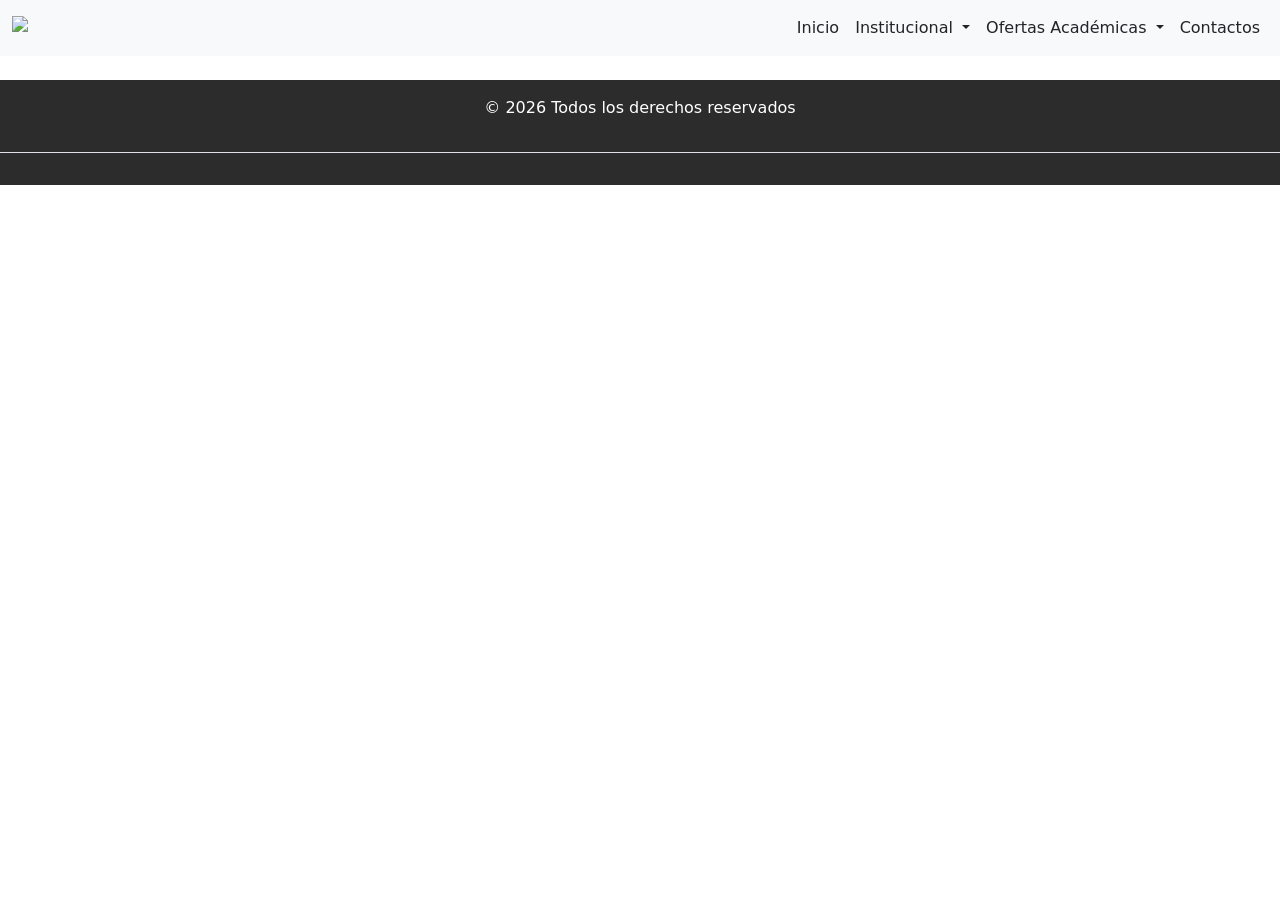
==== index.html @ 65fb9ace "Estructura Principal" ====
<!DOCTYPE html>
<html lang="en">
<head>
    <meta charset="UTF-8">
    <meta name="viewport" content="width=device-width, initial-scale=1.0">
    <title>IPF</title>
    <!-- LINK DE bootstrap -->
    <link href="https://cdn.jsdelivr.net/npm/bootstrap@5.3.8/dist/css/bootstrap.min.css" rel="stylesheet" integrity="sha384-sRIl4kxILFvY47J16cr9ZwB07vP4J8+LH7qKQnuqkuIAvNWLzeN8tE5YBujZqJLB" crossorigin="anonymous">

    <!-- LINK DE ESTILO PROPIO DE LA PAGINA INDEX -->
    <link rel="stylesheet" href="assets/css/index.css">

    <link rel="icon" type="image/png" href="assets/img/logopagina.png">
</head>


<body>
    <header>
        <nav class="navbar navbar-expand-lg bg-body-tertiary">
    <div class="container-fluid">
        <!-- Logo -->
        <a class="navbar-brand" href="index.html">
            <img src="assets/img/logo.png" width="150px" class="d-inline-block align-text-top">
        </a>
        
        
        <button class="navbar-toggler" type="button" data-bs-toggle="collapse" data-bs-target="#navbarNav" aria-controls="navbarNav" aria-expanded="false" aria-label="Toggle navigation">
            <span class="navbar-toggler-icon"></span>
        </button>

        <div class="collapse navbar-collapse" id="navbarNav">
            <ul class="navbar-nav ms-auto">
                
                <!-- Inicio -->
                <li class="nav-item">
                    <a class="nav-link active text-dark " aria-current="page" href="index.html">Inicio</a>
                </li>

                <!-- Institucional-->
                <li class="nav-item dropdown">
                    <a class="nav-link dropdown-toggle text-dark" href="#" id="dropInstitucional" role="button" data-bs-toggle="dropdown" aria-expanded="false" >
                        Institucional
                    </a>
                    <ul class="dropdown-menu" aria-labelledby="dropInstitucional">
                        <li><a class="dropdown-item" href="reseñahistorica.html">Reseña Histórica</a></li>
                        <li><a class="dropdown-item" href="autoridades.html">Autoridades</a></li>
                        <li><hr class="dropdown-divider"></li>
                    </ul>
                </li>

                <!--Carreras -->
                <li class="nav-item dropdown">
                    <a class="nav-link dropdown-toggle text-dark" href="#" id="dropCarreras" role="button" data-bs-toggle="dropdown" aria-expanded="false">
                        Ofertas Académicas
                    </a>
                    <ul class="dropdown-menu" aria-labelledby="dropCarreras">
                        <li><a class="dropdown-item" href="quimicaindustrial.html">Tecnicatura Superior en Química Industrial</a></li>
                        <li><a class="dropdown-item" href="desarrollosoftware.html">Tecnicatura Superior en Desarrollo de Software y Multiplataforma</a></li>
                        <li><a class="dropdown-item" href="telecomunicaciones.html">Tecnicatura Superior en Telecomunicaciones</a></li>
                        <li><a class="dropdown-item" href="mecatronica.html">Tecnicatura Superior en Mecatrónica</a></li>
                    </ul>
                </li>

                <!-- Contacto-->
                <li class="nav-item">
                    <a class="nav-link text-dark" href="contacto.html">Contactos</a>
                </li>

            </ul>
        </div>
    </div>
</nav>
    </header>
    <main>
       <section>
        <h1></h1>
      </section>
    </main>

    <footer class="py-3 my-4"> <ul class="nav justify-content-center border-bottom pb-3 mb-3">
        <p class="text-center text-white">© 2026 Todos los derechos reservados</p> 
    </footer>
    <script src="https://cdn.jsdelivr.net/npm/bootstrap@5.3.8/dist/js/bootstrap.bundle.min.js" integrity="sha384-FKyoEForCGlyvwx9Hj09JcYn3nv7wiPVlz7YYwJrWVcXK/BmnVDxM+D2scQbITxI" crossorigin="anonymous"></script>
</body>
</html>
---- assets/css/index.css ----
.nav-link:hover {
    color: #ffffff !important; 
    background-color: #1b4332; 
    border-radius: 5px;      
    transition: 0.3s;
}

.dropdown-item:hover {
    border-radius: 5px;      
     background-color: #1b4332; 
    color: #ffffff;
    transition: 0.3s;
}

footer {
    background-color: rgb(44, 44, 44);
}
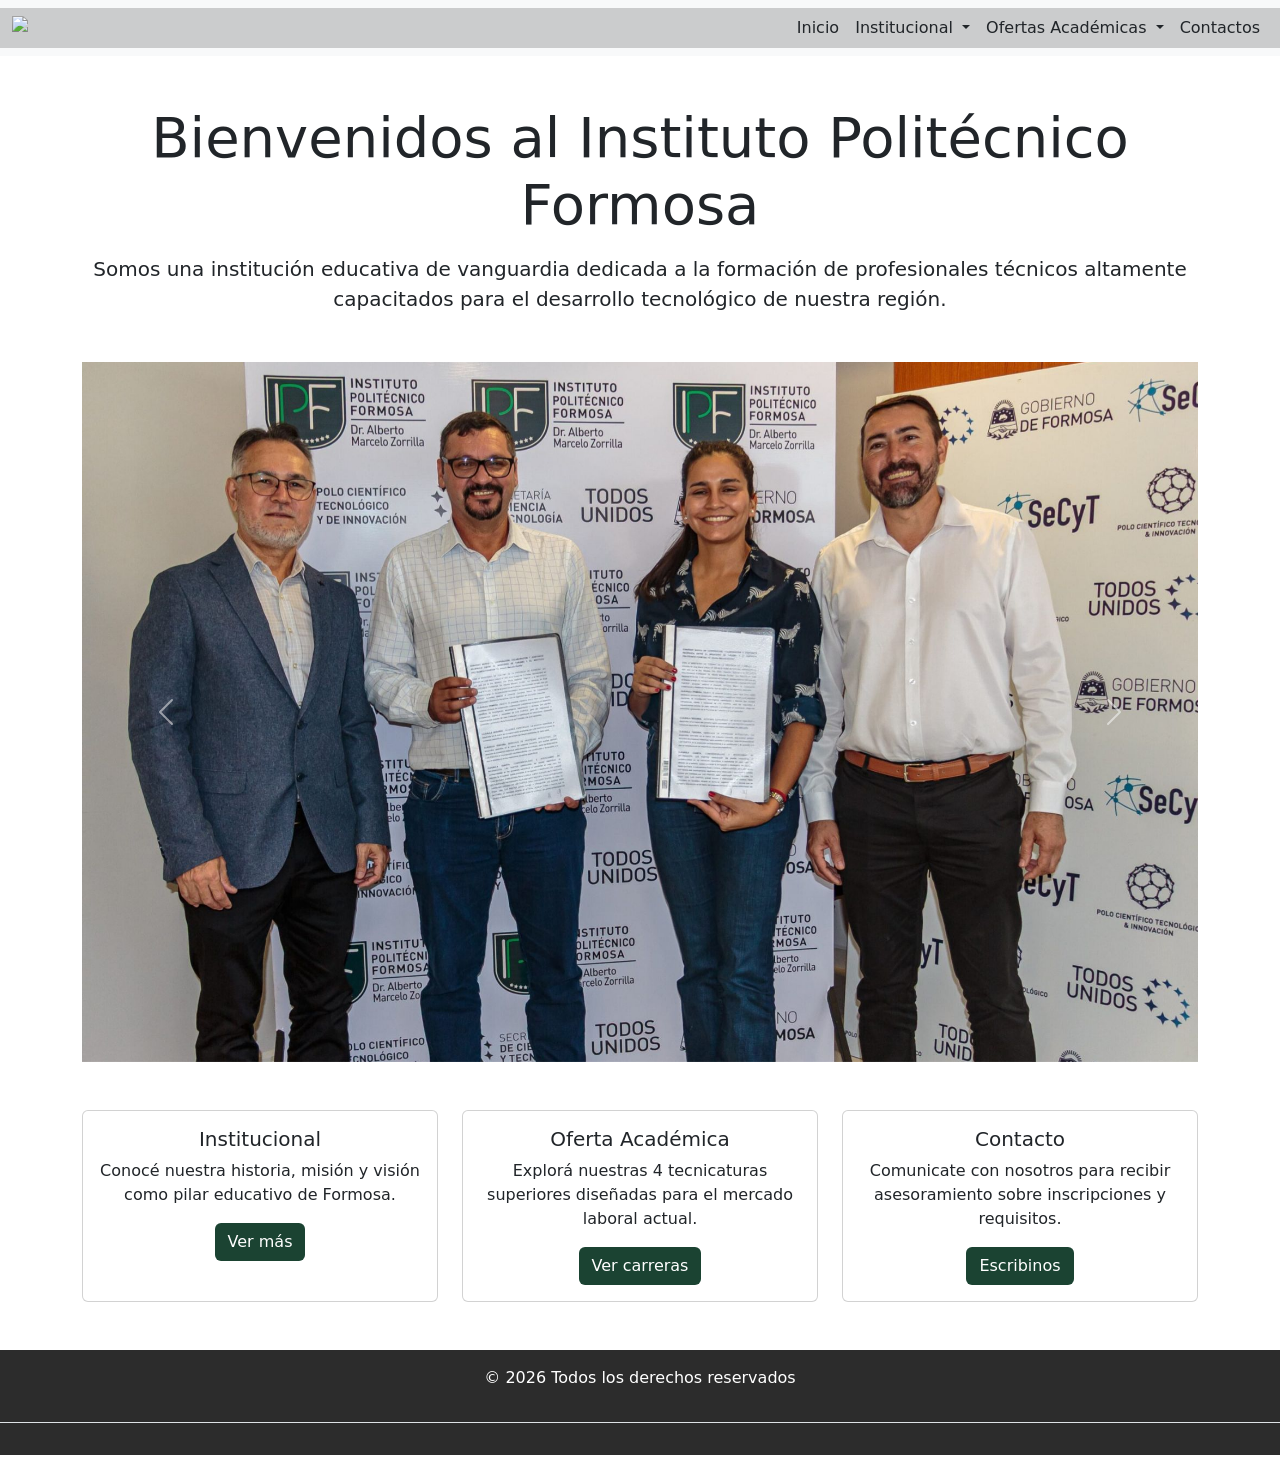
==== commit da066312: "Feat: Se agregó estilos con bootstrap y css (se agregó el carrusel, cartas, imagenes del carrusel y " ====
--- a/index.html
+++ b/index.html
@@ -41,7 +41,7 @@
                     <a class="nav-link dropdown-toggle text-dark" href="#" id="dropInstitucional" role="button" data-bs-toggle="dropdown" aria-expanded="false" >
                         Institucional
                     </a>
-                    <ul class="dropdown-menu" aria-labelledby="dropInstitucional">
+                    <ul class="dropdown-menu dropdown-menu-end" aria-labelledby="dropInstitucional">
                         <li><a class="dropdown-item" href="reseñahistorica.html">Reseña Histórica</a></li>
                         <li><a class="dropdown-item" href="autoridades.html">Autoridades</a></li>
                         <li><hr class="dropdown-divider"></li>
@@ -53,7 +53,7 @@
                     <a class="nav-link dropdown-toggle text-dark" href="#" id="dropCarreras" role="button" data-bs-toggle="dropdown" aria-expanded="false">
                         Ofertas Académicas
                     </a>
-                    <ul class="dropdown-menu" aria-labelledby="dropCarreras">
+                    <ul class="dropdown-menu dropdown-menu-end" aria-labelledby="dropCarreras">
                         <li><a class="dropdown-item" href="quimicaindustrial.html">Tecnicatura Superior en Química Industrial</a></li>
                         <li><a class="dropdown-item" href="desarrollosoftware.html">Tecnicatura Superior en Desarrollo de Software y Multiplataforma</a></li>
                         <li><a class="dropdown-item" href="telecomunicaciones.html">Tecnicatura Superior en Telecomunicaciones</a></li>
@@ -71,9 +71,72 @@
     </div>
 </nav>
     </header>
-    <main>
-       <section>
-        <h1></h1>
+   <main>
+       <section class="container my-5 text-center">
+        <!-- Información del index-->
+        <h1 class="display-4 font">Bienvenidos al Instituto Politécnico Formosa</h1>
+        <p class="lead mt-3">Somos una institución educativa de vanguardia dedicada a la formación de profesionales técnicos altamente capacitados para el desarrollo tecnológico de nuestra región.</p>
+        
+        <!-- <Carousel  -->
+        <div id="carouselExample" class="carousel slide my-5" data-bs-ride="carousel">
+            <div class="carousel-inner">
+              <div class="carousel-item active">
+                <img src="assets/img/img2.jpg" class="d-block w-100" alt="IPF 1">
+              </div>
+              <div class="carousel-item">
+                <img src="assets/img/img1.jpg" class="d-block w-100" alt="IPF 2">
+              </div>
+              <div class="carousel-item">
+                <img src="assets/img/comedoripf.jpg" class="d-block w-100" alt="IPF 3">
+              </div>
+              <div class="carousel-item">
+                <img src="assets/img/edificioipf.jpg" class="d-block w-100" alt="IPF 4">
+              </div>
+              <div class="carousel-item">
+                <img src="assets/img/img3.jpg" class="d-block w-100" alt="IPF 5">
+              </div>
+
+              <button class="carousel-control-prev" type="button" data-bs-target="#carouselExample" data-bs-slide="prev">
+        <span class="carousel-control-prev-icon" aria-hidden="true"></span>
+        <span class="visually-hidden">Anterior</span>
+    </button>
+    <button class="carousel-control-next" type="button" data-bs-target="#carouselExample" data-bs-slide="next">
+        <span class="carousel-control-next-icon" aria-hidden="true"></span>
+        <span class="visually-hidden">Siguiente</span>
+    </button>
+            </div>
+        </div>
+
+        <!-- Sección de Cards -->
+        <div class="row mt-5">
+            <div class="col-md-4">
+                <div class="card h-100">
+                    <div class="card-body">
+                        <h5 class="card-title">Institucional</h5>
+                        <p class="card-text">Conocé nuestra historia, misión y visión como pilar educativo de Formosa.</p>
+                        <a href="institucional.html" class="btn btn-ipf">Ver más</a>
+                    </div>
+                </div>
+            </div>
+            <div class="col-md-4">
+                <div class="card h-100">
+                    <div class="card-body">
+                        <h5 class="card-title">Oferta Académica</h5>
+                        <p class="card-text">Explorá nuestras 4 tecnicaturas superiores diseñadas para el mercado laboral actual.</p>
+                        <a href="carreras.html" class="btn btn-ipf">Ver carreras</a>
+                    </div>
+                </div>
+            </div>
+            <div class="col-md-4">
+                <div class="card h-100">
+                    <div class="card-body">
+                        <h5 class="card-title">Contacto</h5>
+                        <p class="card-text">Comunicate con nosotros para recibir asesoramiento sobre inscripciones y requisitos.</p>
+                        <a href="contacto.html" class="btn btn-ipf">Escribinos</a>
+                    </div>
+                </div>
+            </div>
+        </div>
       </section>
     </main>
 
--- a/assets/css/index.css
+++ b/assets/css/index.css
@@ -1,3 +1,10 @@
+*{
+    padding: 0;
+    margin: 0;
+}
+.container-fluid {
+    background-color: #0000002e;
+}
 .nav-link:hover {
     color: #ffffff !important; 
     background-color: #1b4332; 
@@ -14,4 +21,25 @@
 
 footer {
     background-color: rgb(44, 44, 44);
-}+}
+
+.btn-ipf {
+    color: white;
+    background-color: #1b4332;
+}
+
+.btn-ipf:hover {
+     background-color: #1b43322a;
+}
+
+.carousel-item img {
+    height: 700px;      
+    object-fit: cover;  
+    width: 100%;
+}
+
+
+.carousel {
+    min-height: 500px;
+}
+
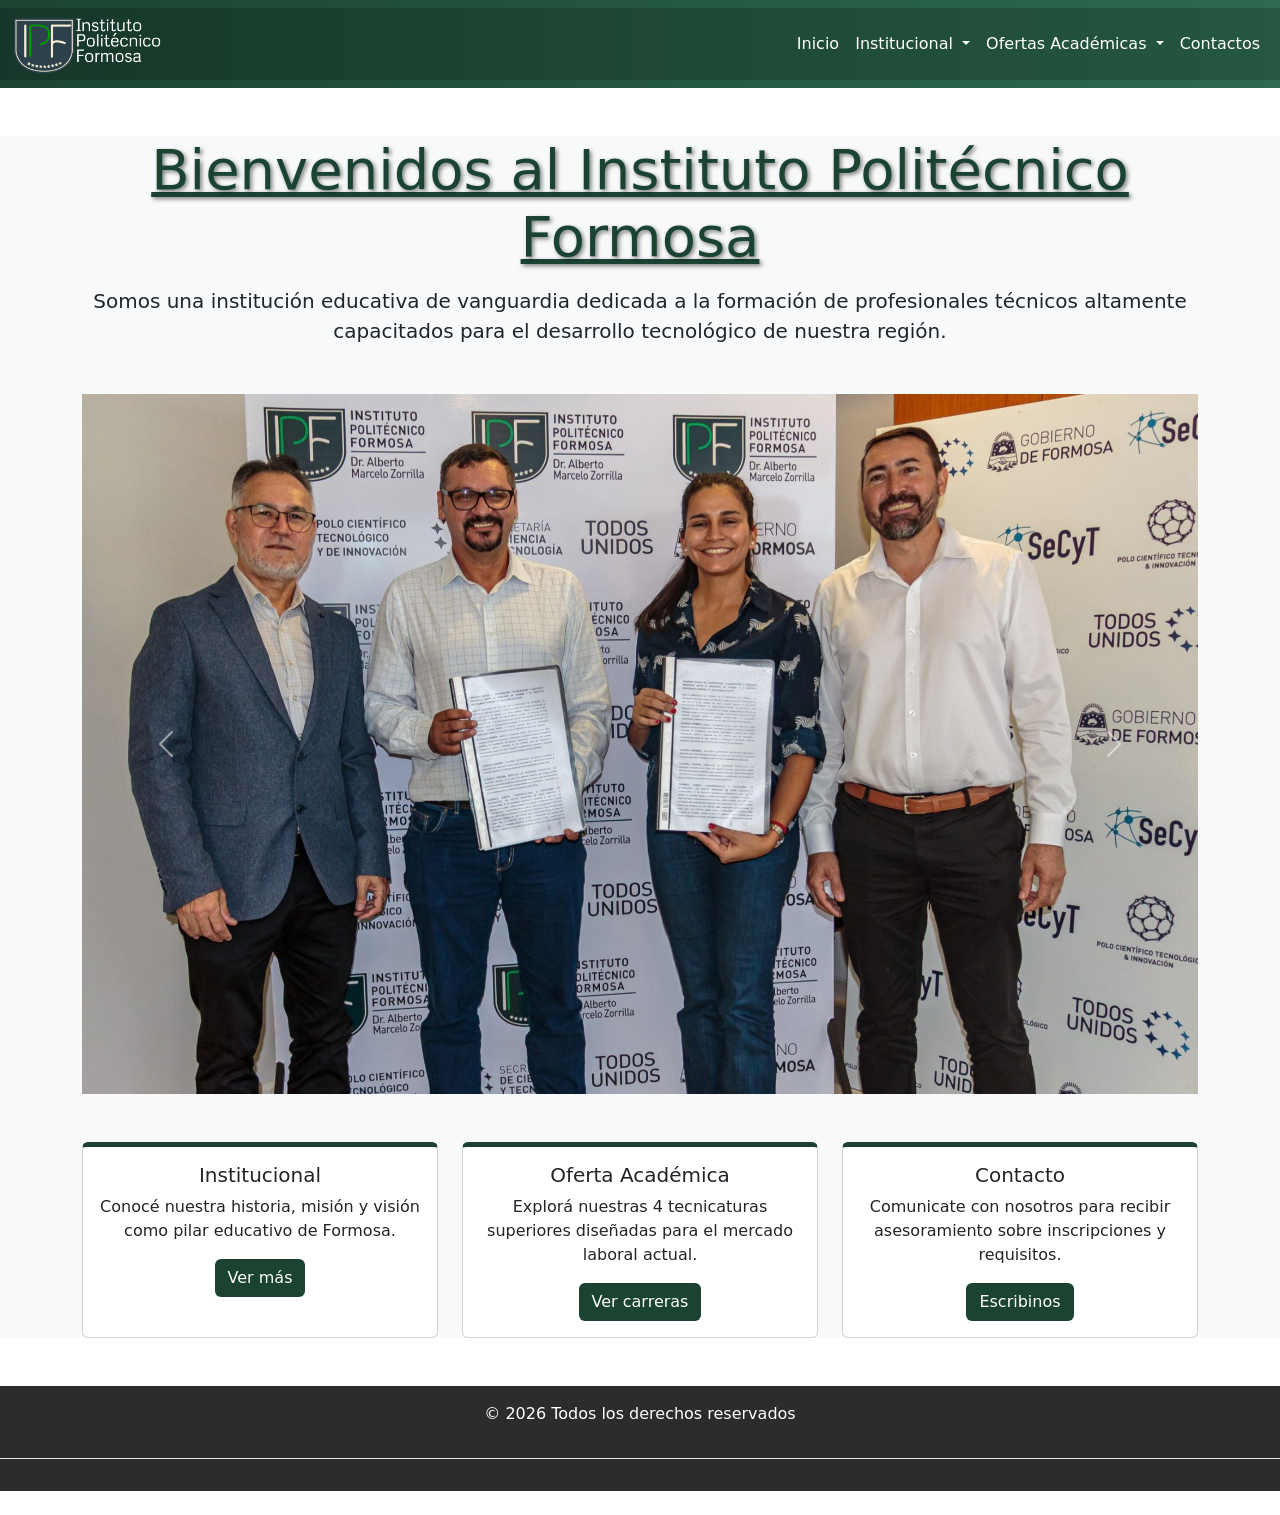
==== commit 6e557a99: "Style:Se agregó estilos con CSS" ====
--- a/index.html
+++ b/index.html
@@ -8,7 +8,7 @@
     <link href="https://cdn.jsdelivr.net/npm/bootstrap@5.3.8/dist/css/bootstrap.min.css" rel="stylesheet" integrity="sha384-sRIl4kxILFvY47J16cr9ZwB07vP4J8+LH7qKQnuqkuIAvNWLzeN8tE5YBujZqJLB" crossorigin="anonymous">
 
     <!-- LINK DE ESTILO PROPIO DE LA PAGINA INDEX -->
-    <link rel="stylesheet" href="assets/css/index.css">
+    <link rel="stylesheet" href="assets/css/style.css">
 
     <link rel="icon" type="image/png" href="assets/img/logopagina.png">
 </head>
@@ -114,7 +114,7 @@
                     <div class="card-body">
                         <h5 class="card-title">Institucional</h5>
                         <p class="card-text">Conocé nuestra historia, misión y visión como pilar educativo de Formosa.</p>
-                        <a href="institucional.html" class="btn btn-ipf">Ver más</a>
+                        <a href="reseñahistorica.html" class="btn btn-ipf">Ver más</a>
                     </div>
                 </div>
             </div>
@@ -123,7 +123,7 @@
                     <div class="card-body">
                         <h5 class="card-title">Oferta Académica</h5>
                         <p class="card-text">Explorá nuestras 4 tecnicaturas superiores diseñadas para el mercado laboral actual.</p>
-                        <a href="carreras.html" class="btn btn-ipf">Ver carreras</a>
+                        <a href="desarrollosoftware.html" class="btn btn-ipf">Ver carreras</a>
                     </div>
                 </div>
             </div>
--- a/assets/css/style.css
+++ b/assets/css/style.css
@@ -0,0 +1,76 @@
+*{
+    padding: 0;
+    margin: 0;
+}
+.navbar {
+    background: linear-gradient(90deg, #1b4332 0%, #2d6a4f 100%) !important;
+}
+
+/* Cambia los textos del menú a blanco para que se lean bien */
+.nav-link {
+    color: white !important;
+}
+.container-fluid {
+    background-color: #0000002e;
+}
+.nav-link:hover {
+    color: #ffffff !important; 
+    background-color: #1b4332; 
+    border-radius: 5px;      
+    transition: 0.3s;
+}
+
+.dropdown-item:hover {
+    border-radius: 5px;      
+     background-color: #1b4332; 
+    color: #ffffff;
+    transition: 0.3s;
+}
+
+footer {
+    background-color: rgb(44, 44, 44);
+}
+
+.btn-ipf {
+    color: white;
+    background-color: #1b4332;
+}
+
+.btn-ipf:hover {
+     background-color: #1b43322a;
+}
+
+.carousel-item img {
+    height: 700px;      
+    object-fit: cover;  
+    width: 100%;
+}
+
+
+.carousel {
+    min-height: 500px;
+}
+
+h1 {
+    text-shadow: 2px 2px 4px rgba(0, 0, 0, 0.5);
+    text-decoration: underline;
+    text-decoration-color: #1b4332;
+}
+
+body main {
+    background-color: #f8f9fa; /* Un gris casi blanco para dar contraste */
+}
+
+/* Y a las tarjetas dales un borde verde */
+.card {
+    border-top: 5px solid #1b4332;
+    transition: transform 0.3s;
+}
+
+.card:hover {
+    transform: translateY(-10px); /* Un pequeño movimiento al pasar el mouse */
+}
+
+h1, h2 {
+    color: #1b4332;
+}
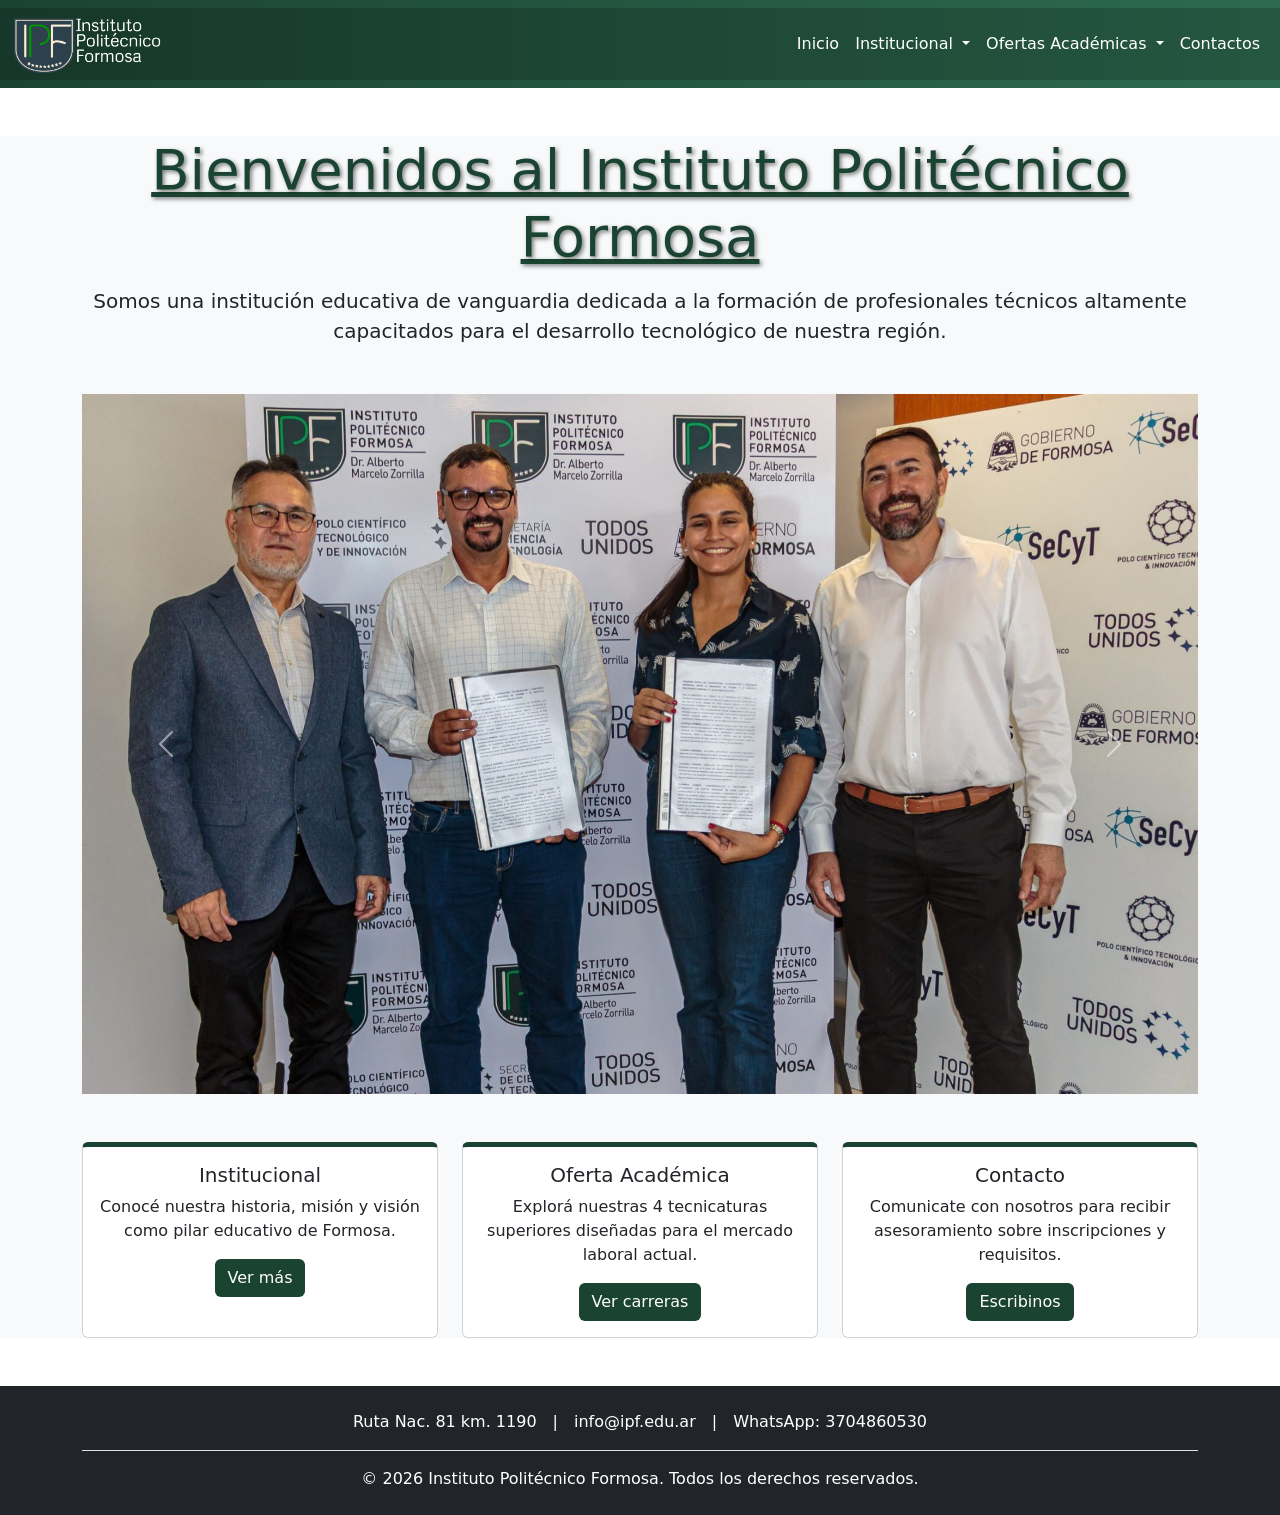
==== commit 4f2943f4: "Feat: Se cambió el diseño del footer" ====
--- a/index.html
+++ b/index.html
@@ -140,8 +140,19 @@
       </section>
     </main>
 
-    <footer class="py-3 my-4"> <ul class="nav justify-content-center border-bottom pb-3 mb-3">
-        <p class="text-center text-white">© 2026 Todos los derechos reservados</p> 
+    <footer class="py-4 bg-dark text-white">
+      <div class="container text-center">
+        <ul class="nav justify-content-center border-bottom pb-3 mb-3">
+          <li class="nav-item px-2">Ruta Nac. 81 km. 1190</li>
+          <li class="nav-item px-2">|</li>
+          <li class="nav-item px-2">info@ipf.edu.ar</li>
+          <li class="nav-item px-2">|</li>
+          <li class="nav-item px-2">WhatsApp: 3704860530</li>
+        </ul>
+        <p class="mb-0">
+          © 2026 Instituto Politécnico Formosa. Todos los derechos reservados.
+        </p>
+      </div>
     </footer>
     <script src="https://cdn.jsdelivr.net/npm/bootstrap@5.3.8/dist/js/bootstrap.bundle.min.js" integrity="sha384-FKyoEForCGlyvwx9Hj09JcYn3nv7wiPVlz7YYwJrWVcXK/BmnVDxM+D2scQbITxI" crossorigin="anonymous"></script>
 </body>
--- a/assets/css/style.css
+++ b/assets/css/style.css
@@ -6,7 +6,6 @@
     background: linear-gradient(90deg, #1b4332 0%, #2d6a4f 100%) !important;
 }
 
-/* Cambia los textos del menú a blanco para que se lean bien */
 .nav-link {
     color: white !important;
 }
@@ -58,17 +57,17 @@
 }
 
 body main {
-    background-color: #f8f9fa; /* Un gris casi blanco para dar contraste */
+    background-color: #f8f9fa; 
 }
 
-/* Y a las tarjetas dales un borde verde */
+
 .card {
     border-top: 5px solid #1b4332;
     transition: transform 0.3s;
 }
 
 .card:hover {
-    transform: translateY(-10px); /* Un pequeño movimiento al pasar el mouse */
+    transform: translateY(-10px);
 }
 
 h1, h2 {
